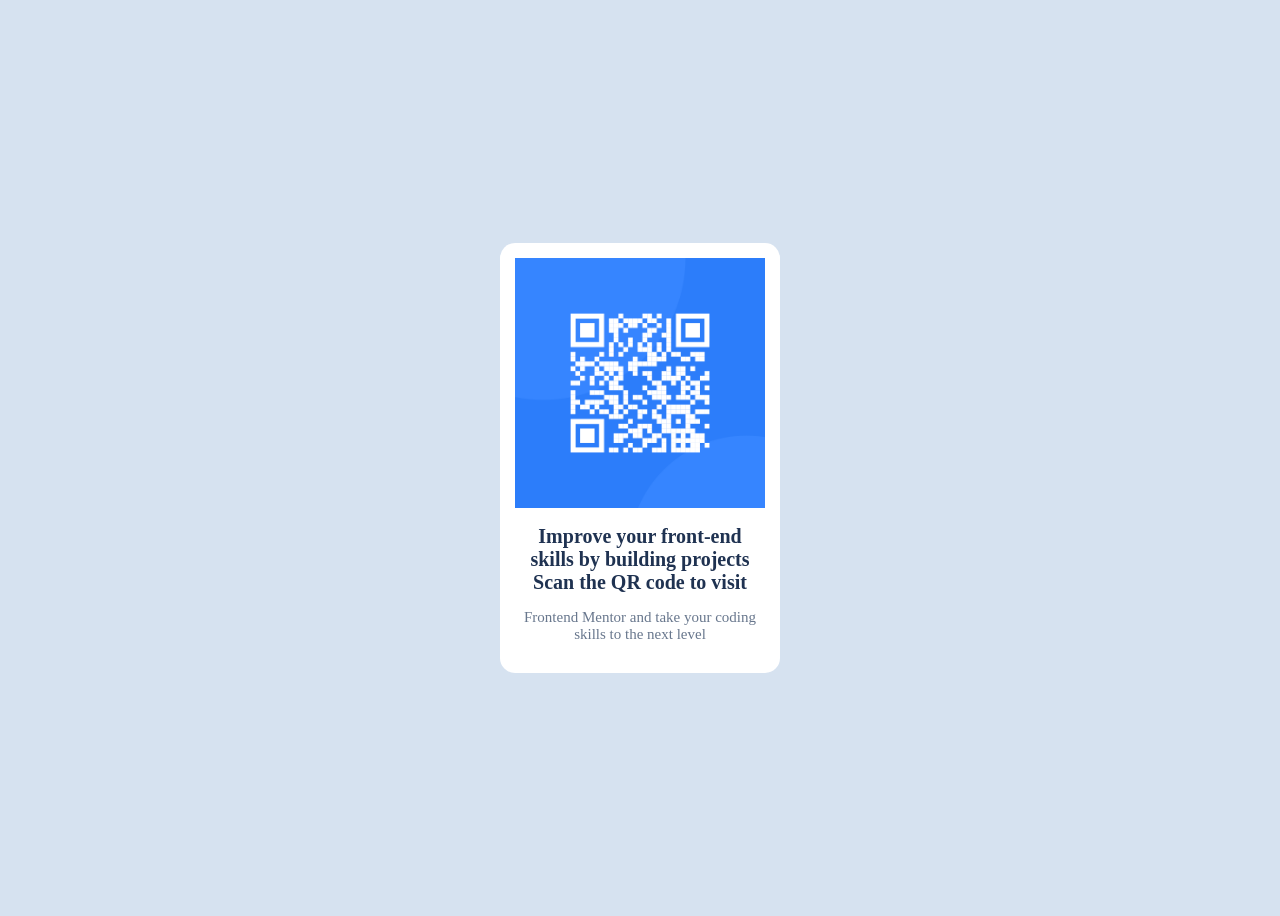
==== semana2/dia01-02-qr-code/qr-code-component-main/index.html @ 21c126c5 "Practica01_css" ====
<!doctype html>
<html lang="en">
  <head>
    <meta charset="UTF-8" />
    <meta name="viewport" content="width=device-width, initial-scale=1.0" />
    <title>Document</title>
    <link rel="stylesheet" href="estilos.css" />
  </head>
  <body>
    <main>
      <img src="images/image-qr-code.png" alt="QR code" width="250" />
      <h1>
        Improve your front-end skills by building projects Scan the QR code to
        visit
      </h1>
      <p>Frontend Mentor and take your coding skills to the next level</p>
    </main>
  </body>
</html>
---- semana2/dia01-02-qr-code/qr-code-component-main/estilos.css ----
body {
  background-color: hsl(212, 45%, 89%);
  font-size: 15px;

  display: flex;
  justify-content: center;
  align-items: center;
  height: 100vh;
}
main {
  width: 250px;
  padding: 15px;
  background-color: hsl(0, 0%, 100%);
  border-radius: 15px;
}
h1 {
  color: hsl(218, 44%, 22%);
  font-size: 20px;
  text-align: center;
}
p {
  color: hsl(216, 15%, 48%);
  text-align: center;
}
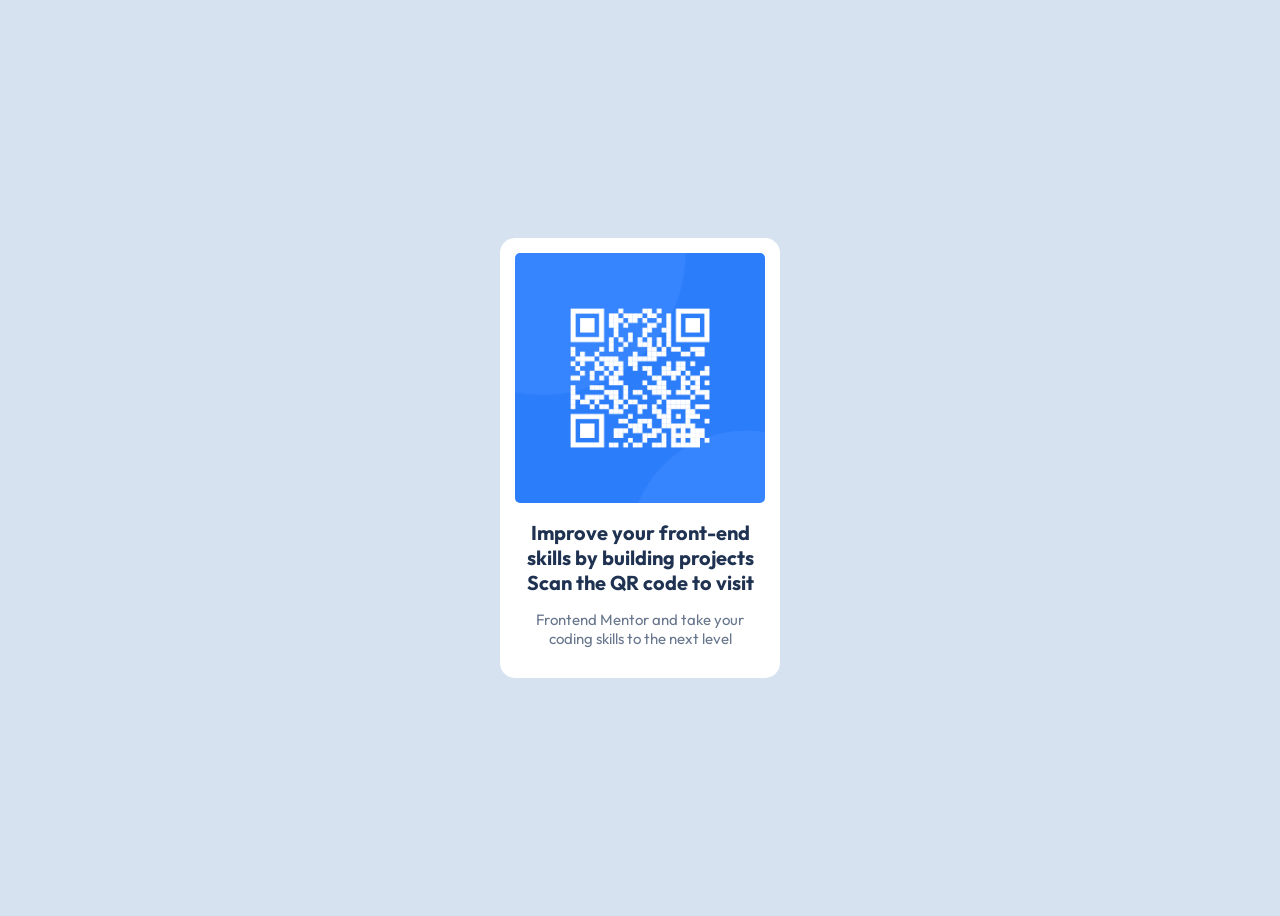
==== commit 2c5214b9: "terminando dia1" ====
--- a/semana2/dia01-02-qr-code/qr-code-component-main/index.html
+++ b/semana2/dia01-02-qr-code/qr-code-component-main/index.html
@@ -4,6 +4,12 @@
     <meta charset="UTF-8" />
     <meta name="viewport" content="width=device-width, initial-scale=1.0" />
     <title>Document</title>
+    <link rel="preconnect" href="https://fonts.googleapis.com" />
+    <link rel="preconnect" href="https://fonts.gstatic.com" crossorigin />
+    <link
+      href="https://fonts.googleapis.com/css2?family=Outfit:wght@100..900&display=swap"
+      rel="stylesheet"
+    />
     <link rel="stylesheet" href="estilos.css" />
   </head>
   <body>
--- a/semana2/dia01-02-qr-code/qr-code-component-main/estilos.css
+++ b/semana2/dia01-02-qr-code/qr-code-component-main/estilos.css
@@ -1,6 +1,7 @@
 body {
   background-color: hsl(212, 45%, 89%);
   font-size: 15px;
+  font-family: "outfit", sans-serif;
 
   display: flex;
   justify-content: center;
@@ -22,3 +23,6 @@
   color: hsl(216, 15%, 48%);
   text-align: center;
 }
+img {
+  border-radius: 5px;
+}
